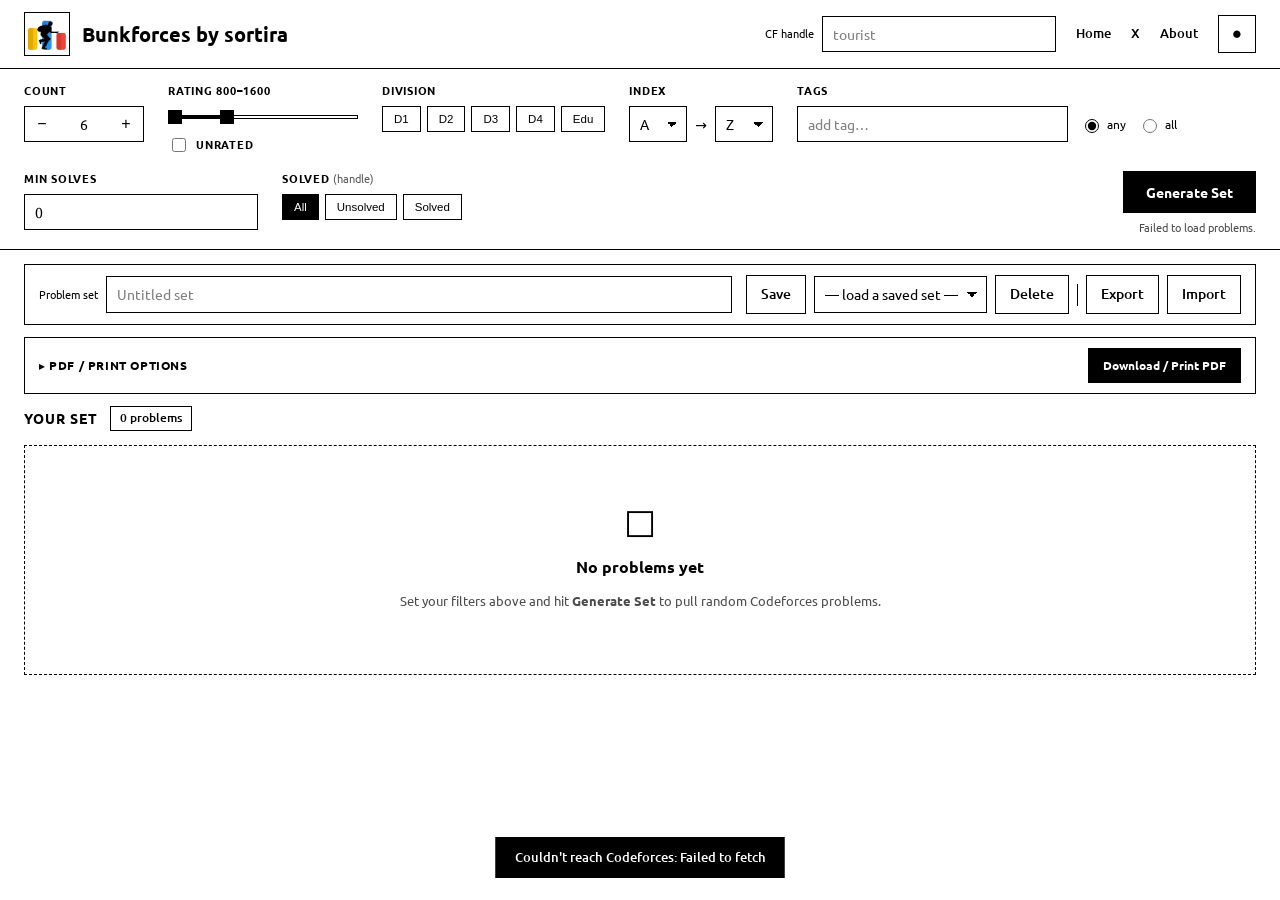
==== index.html @ 7e38a51a "v1" ====
<!doctype html>
<html lang="en" data-theme="light">
<head>
  <meta charset="utf-8" />
  <meta name="viewport" content="width=device-width, initial-scale=1" />
  <title>Bunkforces by sortira</title>
  <link rel="icon" type="image/png" href="bunkforces%20logo.png" />
  <link rel="preconnect" href="https://codeforces.com" />
  <link rel="stylesheet" href="css/style.css" />
  <link rel="stylesheet" href="css/print.css" media="print" />
</head>
<body>
  <!-- ===================== APP HEADER ===================== -->
  <header class="topbar">
    <div class="brand">
      <img class="brand-logo" src="bunkforces%20logo.png" alt="Bunkforces logo" />
      <div class="brand-text">
        <h1>Bunkforces by sortira</h1>
      </div>
    </div>
    <div class="topbar-actions">
      <div class="field inline">
        <label for="handle">CF handle</label>
        <input id="handle" type="text" placeholder="tourist" autocomplete="off" spellcheck="false" />
      </div>
      <nav class="nav-links">
        <a class="nav-link" href="https://aritro.is-a.dev" target="_blank" rel="noopener">Home</a>
        <a class="nav-link" href="https://x.com/silicognition" target="_blank" rel="noopener">X</a>
        <a class="nav-link" href="about.html">About</a>
      </nav>
      <button id="themeToggle" class="icon-btn" title="Toggle dark mode" aria-label="Toggle dark mode">&#9680;</button>
    </div>
  </header>

  <!-- ===================== FILTERS (always visible, on top) ===================== -->
  <section class="filters-bar" aria-label="Filters">
    <div class="filter-block">
      <label>Count</label>
      <div class="stepper">
        <button type="button" data-step="-1" data-target="count" class="step-btn">&minus;</button>
        <input id="count" type="number" min="1" max="50" value="6" />
        <button type="button" data-step="1" data-target="count" class="step-btn">+</button>
      </div>
    </div>

    <div class="filter-block rating-block">
      <label>Rating <span id="ratingMinLabel">800</span>&ndash;<span id="ratingMaxLabel">1600</span></label>
      <div class="dual-range">
        <div class="dual-track"><div class="dual-fill" id="ratingFill"></div></div>
        <input type="range" id="ratingMin" min="800" max="3500" step="100" value="800" />
        <input type="range" id="ratingMax" min="800" max="3500" step="100" value="1600" />
      </div>
      <label class="checkline"><input type="checkbox" id="includeUnrated" /> <span>unrated</span></label>
    </div>

    <div class="filter-block">
      <label>Division</label>
      <div class="chip-group" id="divisions">
        <button type="button" class="filter-chip" data-div="1">D1</button>
        <button type="button" class="filter-chip" data-div="2">D2</button>
        <button type="button" class="filter-chip" data-div="3">D3</button>
        <button type="button" class="filter-chip" data-div="4">D4</button>
        <button type="button" class="filter-chip" data-div="edu">Edu</button>
      </div>
    </div>

    <div class="filter-block">
      <label>Index</label>
      <div class="index-range">
        <select id="indexMin"></select>
        <span>&rarr;</span>
        <select id="indexMax"></select>
      </div>
    </div>

    <div class="filter-block tag-block">
      <label>Tags</label>
      <div class="tag-row">
        <div class="tag-input-wrap">
          <input id="tagSearch" type="text" placeholder="add tag&hellip;" autocomplete="off" />
          <div class="tag-dropdown" id="tagDropdown" hidden></div>
        </div>
        <div class="tag-mode">
          <label class="radio"><input type="radio" name="tagMode" value="any" checked /> any</label>
          <label class="radio"><input type="radio" name="tagMode" value="all" /> all</label>
        </div>
      </div>
      <div class="tag-selected" id="selectedTags"></div>
    </div>

    <div class="filter-block">
      <label for="minSolved">Min solves</label>
      <input id="minSolved" type="number" min="0" step="100" value="0" />
    </div>

    <div class="filter-block">
      <label>Solved <span class="muted" id="solvedHint">(handle)</span></label>
      <div class="chip-group" id="solvedFilter">
        <button type="button" class="filter-chip active" data-solved="all">All</button>
        <button type="button" class="filter-chip" data-solved="unsolved">Unsolved</button>
        <button type="button" class="filter-chip" data-solved="solved">Solved</button>
      </div>
    </div>

    <div class="filter-block generate-block">
      <button id="generate" class="btn-primary">Generate Set</button>
      <p class="dataset-status" id="datasetStatus">Loading&hellip;</p>
    </div>
  </section>

  <!-- ===================== WORKSPACE ===================== -->
  <section class="workspace">
    <div class="ws-tools">
      <!-- Session + export toolbar -->
      <div class="toolbar">
        <div class="field inline grow">
          <label for="sessionName">Problem set</label>
          <input id="sessionName" type="text" placeholder="Untitled set" />
        </div>
        <div class="toolbar-btns">
          <button id="saveSession" class="btn" title="Save this set">Save</button>
          <select id="sessionList" title="Load a saved set"></select>
          <button id="deleteSession" class="btn" title="Delete saved set">Delete</button>
          <span class="divider"></span>
          <button id="exportJson" class="btn" title="Export notes & sets as JSON">Export</button>
          <button id="importJson" class="btn" title="Import JSON">Import</button>
          <input type="file" id="importFile" accept="application/json" hidden />
        </div>
      </div>

      <!-- PDF options -->
      <details class="pdf-panel" id="pdfPanel">
        <summary>
          <span>PDF / Print options</span>
          <button id="downloadPdf" class="btn-primary">Download / Print PDF</button>
        </summary>
        <div class="pdf-options">
          <div class="field">
            <label for="pdfFont">Font size</label>
            <select id="pdfFont">
              <option value="8">8 pt (tiny)</option>
              <option value="9">9 pt</option>
              <option value="10" selected>10 pt</option>
              <option value="11">11 pt</option>
              <option value="12">12 pt</option>
            </select>
          </div>
          <div class="field">
            <label for="pdfMargin">Margins</label>
            <select id="pdfMargin">
              <option value="8">Narrow</option>
              <option value="12" selected>Normal</option>
              <option value="20">Wide</option>
            </select>
          </div>
          <div class="field">
            <label for="pdfMode">Content</label>
            <select id="pdfMode">
              <option value="header">Header only (name, rating, tags, QR)</option>
              <option value="full" selected>Full statement (needs backend)</option>
            </select>
          </div>
          <div class="field">
            <label for="pdfScratch">Scratch space</label>
            <select id="pdfScratch">
              <option value="none">None</option>
              <option value="dots" selected>Dotted grid</option>
              <option value="lines">Ruled lines</option>
              <option value="blank">Blank</option>
            </select>
          </div>
          <div class="field">
            <label for="pdfScratchLines">Scratch height</label>
            <select id="pdfScratchLines">
              <option value="0">None</option>
              <option value="4">Small</option>
              <option value="8" selected>Medium</option>
              <option value="14">Large</option>
            </select>
          </div>
          <label class="checkline"><input type="checkbox" id="pdfQr" checked /> <span>Include QR codes</span></label>
          <label class="checkline"><input type="checkbox" id="pdfExamples" checked /> <span>Include sample tests</span></label>
        </div>
      </details>

      <div class="set-header">
        <h2 id="setTitle">Your set</h2>
        <span class="count-badge" id="setCount">0 problems</span>
      </div>
    </div>

    <!-- Only this area scrolls -->
    <div class="ws-scroll">
      <div id="problemList" class="problem-list"></div>
      <div id="emptyState" class="empty-state">
        <div class="empty-icon">&#9633;</div>
        <h3>No problems yet</h3>
        <p>Set your filters above and hit <strong>Generate Set</strong> to pull random Codeforces problems.</p>
      </div>
    </div>
  </section>

  <!-- Toast -->
  <div id="toast" class="toast" role="status" aria-live="polite"></div>

  <!-- Print container (populated on demand) -->
  <div id="printRoot" aria-hidden="true"></div>

  <script src="js/qrcode.js"></script>
  <script src="js/cf.js"></script>
  <script src="js/storage.js"></script>
  <script src="js/pdf.js"></script>
  <script src="js/app.js"></script>
</body>
</html>
---- css/style.css ----
/* ==========================================================================
   Bunkforces — Monochrome stylesheet
   Two colours only (black + white, inverted for dark mode). Square corners,
   hairline borders, Ubuntu / Nerd Font typeface. Filters live on top and are
   always fully visible; only the problem list scrolls.
   ========================================================================== */

@font-face { font-family: "Ubuntu"; src: url("../fonts/ubuntu-400.woff2") format("woff2"); font-weight: 400; font-display: swap; }
@font-face { font-family: "Ubuntu"; src: url("../fonts/ubuntu-500.woff2") format("woff2"); font-weight: 500; font-display: swap; }
@font-face { font-family: "Ubuntu"; src: url("../fonts/ubuntu-700.woff2") format("woff2"); font-weight: 700; font-display: swap; }

:root {
  --bg: #ffffff;
  --fg: #000000;
  --font: "Ubuntu Nerd Font", "UbuntuMono Nerd Font", "Ubuntu", ui-sans-serif, system-ui, sans-serif;
}
:root[data-theme="dark"] {
  --bg: #000000;
  --fg: #ffffff;
}

* { box-sizing: border-box; border-radius: 0 !important; }

html, body { height: 100%; }
body {
  margin: 0; display: flex; flex-direction: column; height: 100vh; overflow: hidden;
  background: var(--bg); color: var(--fg);
  font-family: var(--font); font-size: 14px; line-height: 1.45;
}

h1, h2, h3 { margin: 0; font-weight: 700; }
.muted { font-weight: 400; text-transform: none; letter-spacing: 0; opacity: .65; }
a { color: var(--fg); }

/* ==========================================================================
   Top bar
   ========================================================================== */
.topbar {
  flex: none; display: flex; align-items: center; justify-content: space-between;
  gap: 20px; padding: 12px 24px; border-bottom: 1px solid var(--fg);
}
.brand { display: flex; align-items: center; gap: 12px; }
.brand-mark {
  width: 40px; height: 40px; display: grid; place-items: center; flex: none;
  font-weight: 700; font-size: 15px; background: var(--fg); color: var(--bg);
}
.brand-text h1 { font-size: 20px; }
.tagline { margin: 1px 0 0; font-size: 11.5px; opacity: .7; }

.topbar-actions { display: flex; align-items: center; gap: 16px; }
.nav-links { display: flex; align-items: center; gap: 12px; }
.nav-link { font-size: 13px; font-weight: 500; text-decoration: none; padding: 6px 4px; border-bottom: 2px solid transparent; white-space: nowrap; }
.nav-link:hover { border-bottom-color: var(--fg); }
.brand-logo {
  height: 44px; width: auto; display: block; flex: none;
  background: #fff; border: 1px solid var(--fg); padding: 3px;
}

.icon-btn {
  width: 38px; height: 38px; display: grid; place-items: center; font-size: 17px;
  cursor: pointer; color: var(--fg); background: var(--bg); border: 1px solid var(--fg);
}
.icon-btn:hover { background: var(--fg); color: var(--bg); }

/* ==========================================================================
   Fields / inputs (shared)
   ========================================================================== */
label { font-size: 11px; }
.filter-block > label,
.panel-title,
.set-header h2 { text-transform: uppercase; letter-spacing: .07em; }

input[type="text"], input[type="number"], select, textarea {
  width: 100%; font: inherit; color: var(--fg);
  background: var(--bg); border: 1px solid var(--fg); outline: none;
  padding: 7px 10px;
}
input:focus, select:focus, textarea:focus { box-shadow: inset 0 0 0 1px var(--fg); }
input::placeholder, textarea::placeholder { color: var(--fg); opacity: .5; }
select {
  cursor: pointer; appearance: none; padding-right: 28px;
  background-image: linear-gradient(45deg, transparent 50%, var(--fg) 50%),
                    linear-gradient(135deg, var(--fg) 50%, transparent 50%);
  background-position: calc(100% - 14px) center, calc(100% - 9px) center;
  background-size: 5px 5px, 5px 5px; background-repeat: no-repeat;
}
input[type="number"]::-webkit-outer-spin-button,
input[type="number"]::-webkit-inner-spin-button { -webkit-appearance: none; margin: 0; }
input[type="number"] { -moz-appearance: textfield; }

.checkline { display: flex; align-items: center; gap: 7px; font-size: 11.5px; cursor: pointer; }
.checkline input, .radio input { accent-color: var(--fg); width: 14px; height: 14px; cursor: pointer; }
.radio { display: inline-flex; align-items: center; gap: 5px; font-size: 11.5px; cursor: pointer; }

.field.inline { display: flex; align-items: center; gap: 8px; }
.field.inline > label { white-space: nowrap; }
.field.grow { flex: 1; }

/* Stepper */
.stepper { display: flex; align-items: center; border: 1px solid var(--fg); width: 120px; }
.stepper input { text-align: center; border: none; }
.stepper input:focus { box-shadow: none; }
.step-btn {
  border: none; background: var(--bg); color: var(--fg);
  font-size: 16px; width: 34px; height: 34px; cursor: pointer; flex: none;
}
.step-btn:hover { background: var(--fg); color: var(--bg); }

/* ==========================================================================
   Filters bar (on top, always visible)
   ========================================================================== */
.filters-bar {
  flex: none; display: flex; flex-wrap: wrap; align-items: flex-start;
  gap: 16px 24px; padding: 14px 24px; border-bottom: 1px solid var(--fg);
}
.filter-block { display: flex; flex-direction: column; gap: 7px; }
.filter-block > label { font-size: 11px; font-weight: 700; }
.rating-block { width: 190px; }
.tag-block { flex: 1 1 240px; min-width: 230px; max-width: 380px; }
.generate-block { margin-left: auto; align-items: flex-end; justify-content: flex-end; align-self: stretch; }
.generate-block .dataset-status { font-size: 10.5px; opacity: .7; margin: 0; }

/* Dual range slider (square thumbs) */
.range-values { display: none; }
.dual-range { position: relative; height: 22px; width: 100%; }
.dual-track { position: absolute; top: 9px; left: 0; right: 0; height: 4px; border: 1px solid var(--fg); }
.dual-fill { position: absolute; top: 0; bottom: 0; background: var(--fg); }
.dual-range input[type="range"] {
  position: absolute; top: 0; left: 0; width: 100%; height: 22px; margin: 0;
  background: none; pointer-events: none; -webkit-appearance: none; appearance: none;
}
.dual-range input[type="range"]::-webkit-slider-thumb {
  -webkit-appearance: none; pointer-events: auto; width: 14px; height: 14px;
  background: var(--fg); border: 1px solid var(--fg); cursor: grab;
}
.dual-range input[type="range"]::-moz-range-thumb {
  pointer-events: auto; width: 14px; height: 14px; background: var(--fg); border: 1px solid var(--fg); cursor: grab;
}

/* Index range */
.index-range { display: flex; align-items: center; gap: 8px; }
.index-range select { width: 58px; }

/* ==========================================================================
   Chips / chip groups
   ========================================================================== */
.chip-group { display: flex; flex-wrap: wrap; gap: 6px; }
.filter-chip {
  cursor: pointer; color: var(--fg); background: var(--bg); border: 1px solid var(--fg);
  padding: 6px 11px; font-size: 11.5px; font-weight: 500;
}
.filter-chip:hover { background: var(--fg); color: var(--bg); }
.filter-chip.active { background: var(--fg); color: var(--bg); }

/* Tags: input + dropdown popover + selected chips */
.tag-row { display: flex; gap: 12px; align-items: center; }
.tag-input-wrap { position: relative; flex: 1; min-width: 120px; }
.tag-dropdown {
  position: absolute; top: calc(100% + 3px); left: 0; z-index: 60;
  width: 240px; max-height: 260px; overflow-y: auto;
  background: var(--bg); border: 1px solid var(--fg);
}
.tag-dropdown .tag-opt {
  display: block; width: 100%; text-align: left; cursor: pointer;
  border: none; border-bottom: 1px solid var(--fg);
  background: var(--bg); color: var(--fg); padding: 6px 10px; font: inherit; font-size: 12px;
}
.tag-dropdown .tag-opt:last-child { border-bottom: none; }
.tag-dropdown .tag-opt:hover, .tag-dropdown .tag-opt.hl { background: var(--fg); color: var(--bg); }
.tag-dropdown .tag-empty { padding: 8px 10px; font-size: 12px; opacity: .6; }
.tag-mode { display: flex; gap: 12px; flex: none; }

.tag-selected { display: flex; flex-wrap: wrap; gap: 6px; }
.tag-selected:empty { display: none; }
.tag-selected .tag-chip {
  display: inline-flex; align-items: center; gap: 6px; cursor: default;
  background: var(--fg); color: var(--bg); border: 1px solid var(--fg);
  padding: 4px 6px 4px 10px; font-size: 11.5px; font-weight: 500;
}
.tag-selected .tag-chip .x { cursor: pointer; font-weight: 700; padding: 0 3px; }
.tag-selected .tag-chip .x:hover { outline: 1px solid var(--bg); }

/* ==========================================================================
   Buttons
   ========================================================================== */
.btn, .btn-primary {
  cursor: pointer; font: inherit; font-weight: 500;
  color: var(--fg); background: var(--bg); border: 1px solid var(--fg); padding: 8px 14px;
}
.btn:hover { background: var(--fg); color: var(--bg); }
.btn-primary { color: var(--bg); background: var(--fg); font-weight: 700; }
.btn-primary:hover { color: var(--fg); background: var(--bg); }
#generate { padding: 10px 22px; font-size: 14px; }

.dataset-status { font-size: 11px; }

/* ==========================================================================
   Workspace: only .ws-scroll scrolls
   ========================================================================== */
.workspace { flex: 1; display: flex; flex-direction: column; min-height: 0; }
.ws-tools { flex: none; padding: 14px 24px 0; display: flex; flex-direction: column; gap: 12px; }
.ws-scroll { flex: 1; overflow-y: auto; padding: 14px 24px 28px; }

.toolbar { display: flex; align-items: center; gap: 14px; flex-wrap: wrap; border: 1px solid var(--fg); padding: 10px 14px; }
.toolbar-btns { display: flex; align-items: center; gap: 8px; flex-wrap: wrap; }
.toolbar .divider { width: 1px; height: 22px; background: var(--fg); }
.toolbar select { width: auto; min-width: 150px; }

.pdf-panel { border: 1px solid var(--fg); padding: 0 14px; }
.pdf-panel summary {
  display: flex; align-items: center; justify-content: space-between; gap: 12px;
  padding: 10px 0; cursor: pointer; font-weight: 700; list-style: none;
  text-transform: uppercase; letter-spacing: .05em; font-size: 12px;
}
.pdf-panel summary::-webkit-details-marker { display: none; }
.pdf-panel summary > span:first-child::before { content: "\25B8  "; }
.pdf-panel[open] summary > span:first-child::before { content: "\25BE  "; }
.pdf-panel summary .btn-primary { text-transform: none; letter-spacing: 0; }
.pdf-options {
  display: grid; grid-template-columns: repeat(auto-fit, minmax(180px, 1fr));
  gap: 14px; padding: 12px 0 18px; border-top: 1px solid var(--fg);
}
.pdf-options .field { display: flex; flex-direction: column; gap: 6px; }
.pdf-options .field > label { font-size: 11px; text-transform: uppercase; letter-spacing: .05em; }

.set-header { display: flex; align-items: center; gap: 12px; }
.set-header h2 { font-size: 14px; }
.count-badge { font-size: 11.5px; border: 1px solid var(--fg); padding: 3px 9px; font-weight: 500; }

/* ==========================================================================
   Problem cards
   ========================================================================== */
.problem-list { display: flex; flex-direction: column; gap: 16px; }
.problem-card { border: 1px solid var(--fg); padding: 16px 18px; }
.pc-top { display: flex; align-items: flex-start; justify-content: space-between; gap: 14px; }
.pc-title { display: flex; align-items: baseline; gap: 8px; flex-wrap: wrap; }
.pc-index { font-weight: 700; font-size: 16px; }
.pc-name { font-size: 15px; font-weight: 700; }
.pc-name a { color: var(--fg); text-decoration: none; }
.pc-name a:hover { text-decoration: underline; }

.pc-meta { display: flex; flex-wrap: wrap; gap: 6px; margin-top: 10px; }
.pc-meta .chip { border: 1px solid var(--fg); padding: 3px 9px; font-size: 11px; }
.pc-meta .chip.rating, .pc-meta .chip.solved-badge { background: var(--fg); color: var(--bg); font-weight: 700; }

.pc-actions { display: flex; gap: 8px; flex: none; }
.pc-actions .icon-btn { width: 32px; height: 32px; font-size: 15px; }

.pc-body { margin-top: 14px; display: grid; grid-template-columns: 1fr auto; gap: 16px; align-items: start; }
.pc-notes-wrap { display: flex; flex-direction: column; gap: 9px; min-width: 0; }
.pc-status { display: flex; gap: 6px; flex-wrap: wrap; }
.status-chip {
  cursor: pointer; font: inherit; font-size: 11px; font-weight: 500; padding: 5px 10px;
  color: var(--fg); background: var(--bg); border: 1px solid var(--fg);
}
.status-chip:hover { background: var(--fg); color: var(--bg); }
.status-chip.active { background: var(--fg); color: var(--bg); }

.pc-notes { width: 100%; min-height: 60px; resize: vertical; font-size: 12.5px; }
.pc-qr {
  width: 92px; height: 92px; flex: none; display: grid; place-items: center; padding: 6px;
  border: 1px solid var(--fg); background: #fff;
}
.pc-qr img, .pc-qr canvas { width: 100%; height: 100%; }
@media (max-width: 560px) { .pc-body { grid-template-columns: 1fr; } .pc-qr { justify-self: start; } }

/* Empty state */
.empty-state { text-align: center; padding: 50px 30px; border: 1px dashed var(--fg); }
.empty-state .empty-icon { font-size: 34px; margin-bottom: 10px; }
.empty-state h3 { margin-bottom: 6px; }
.empty-state p { opacity: .7; font-size: 13px; }

/* ==========================================================================
   Toast
   ========================================================================== */
.toast {
  position: fixed; bottom: 22px; left: 50%; transform: translateX(-50%) translateY(14px);
  padding: 10px 18px; background: var(--fg); color: var(--bg); border: 1px solid var(--fg);
  font-weight: 500; font-size: 13px; opacity: 0; pointer-events: none;
  transition: opacity .18s, transform .18s; z-index: 100; max-width: 80vw;
}
.toast.show { opacity: 1; transform: translateX(-50%) translateY(0); }

.pc-loading { font-size: 12.5px; font-style: italic; opacity: .7; margin-top: 10px; }
#printRoot { display: none; }
.btn-primary.busy { opacity: .55; pointer-events: none; }

/* ==========================================================================
   About page (separate, normal scrolling)
   ========================================================================== */
body.about-page { height: auto; min-height: 100vh; overflow: auto; display: block; }
.about-wrap { max-width: 760px; margin: 0 auto; padding: 40px 24px 64px; }
.about-wrap h2 { font-size: 12px; text-transform: uppercase; letter-spacing: .08em; margin: 28px 0 10px; }
.about-wrap h2:first-child { margin-top: 0; }
.about-wrap p { margin: 0 0 12px; font-size: 14px; }
.about-wrap ul { margin: 0 0 12px; padding-left: 18px; }
.about-wrap li { margin: 6px 0; font-size: 14px; }
.about-wrap a { text-decoration: underline; }
.about-credit { border: 1px solid var(--fg); padding: 14px 16px; margin-top: 28px; font-weight: 700; }

/* ==========================================================================
   Mobile — the app shell stops being a fixed 100vh viewport and the whole
   page scrolls naturally (filters would otherwise eat the small screen).
   ========================================================================== */
@media (max-width: 760px) {
  body { height: auto; min-height: 100vh; overflow: auto; }
  .workspace { flex: none; }
  .ws-scroll { overflow: visible; flex: none; }

  .topbar { flex-wrap: wrap; padding: 12px 16px; gap: 10px 12px; }
  .topbar-actions { flex-wrap: wrap; gap: 10px 12px; }
  .brand-logo { height: 36px; }

  .filters-bar { padding: 12px 16px; gap: 14px 16px; }
  .filter-block { flex: 1 1 130px; }
  .rating-block, .tag-block { flex-basis: 100%; width: 100%; max-width: none; }
  .generate-block { margin-left: 0; width: 100%; align-items: stretch; }
  .generate-block .btn-primary, #generate { width: 100%; text-align: center; }

  .ws-tools { padding: 12px 16px 0; }
  .ws-scroll { padding: 12px 16px 32px; }
  .toolbar { flex-direction: column; align-items: stretch; }
  .toolbar .field.inline { flex-direction: column; align-items: stretch; }
  .toolbar-btns { justify-content: space-between; }
  .toolbar select { min-width: 0; flex: 1; }
  .pdf-panel summary { flex-wrap: wrap; gap: 8px; }

  .pc-top { flex-wrap: wrap; }
  .pc-body { grid-template-columns: 1fr; }
  .pc-qr { justify-self: start; }
}

/* thin square scrollbar */
.ws-scroll::-webkit-scrollbar, .tag-dropdown::-webkit-scrollbar { width: 10px; }
.ws-scroll::-webkit-scrollbar-thumb, .tag-dropdown::-webkit-scrollbar-thumb { background: var(--fg); }
.ws-scroll::-webkit-scrollbar-track, .tag-dropdown::-webkit-scrollbar-track { background: var(--bg); border-left: 1px solid var(--fg); }
---- css/print.css ----
/* ==========================================================================
   Bunkforces — Print / PDF stylesheet
   Applied only when printing. Clean, high-contrast, black & white.
   The screen UI is hidden; #printRoot is shown. Single column, Ubuntu font,
   per-page footer via <tfoot>.
   ========================================================================== */

@page {
  size: A4;
  margin: var(--print-margin, 12mm);
}

body {
  background: #fff !important;
  color: #000 !important;
}

/* Hide the interactive app while printing */
.topbar, .filters-bar, .workspace, .toast { display: none !important; }

#printRoot {
  display: block !important;
  color: #000;
  font-family: "Ubuntu", "Ubuntu Nerd Font", ui-sans-serif, Arial, sans-serif;
}

/* Single column — no multi-column overflow. */
.print-doc {
  font-size: var(--print-font, 10pt);
  line-height: 1.42;
  overflow-wrap: break-word; word-break: break-word;
}

/* Footer repeated on every printed page via <tfoot> (table-footer-group is
   reprinted at the bottom of each page and reserves its own space). */
.print-wrap { width: 100%; border-collapse: collapse; }
.print-wrap > tfoot { display: table-footer-group; }
.print-wrap > tbody > tr > td, .print-wrap > tfoot > tr > td { padding: 0; }
.print-footer {
  text-align: center;
  font-size: 8pt; color: #000;
  border-top: 1px solid #000;
  padding-top: 4px; margin-top: 8px;
}

.print-title {
  text-align: center;
  border-bottom: 2px solid #000;
  padding-bottom: 6px;
  margin-bottom: 12px;
}
.print-title .pp-logo { height: 46px; width: auto; display: block; margin: 0 auto 6px; }
.print-title h1 { font-size: 1.6em; margin: 0; }
.print-title .sub { font-size: 0.85em; color: #000; }

.print-problem { margin-bottom: 10px; padding-bottom: 8px; }
.print-problem.no-break { break-inside: avoid; }

.pp-head {
  display: flex; align-items: flex-start; justify-content: space-between; gap: 8px;
  border-bottom: 1px solid #000; padding-bottom: 4px; margin-bottom: 6px;
}
.pp-headline { flex: 1; }
.pp-num { font-weight: 700; font-size: 1.05em; }
.pp-num .idx { text-transform: uppercase; }
.pp-meta { font-size: 0.72em; color: #000; margin-top: 2px; }
.pp-meta .sep { margin: 0 5px; }
.pp-url { font-size: 0.7em; color: #000; word-break: break-all; font-family: monospace; }

.pp-qr { flex: none; width: 64px; height: 64px; }
.pp-qr img, .pp-qr canvas { width: 100%; height: 100%; image-rendering: pixelated; }

.pp-statement { margin: 6px 0; max-width: 100%; }
.pp-statement p { margin: 4px 0; }
.pp-statement img { max-width: 100%; height: auto; }

.pp-section-title { font-weight: 700; font-size: 0.85em; margin: 6px 0 2px; }
.pp-io { margin: 4px 0; max-width: 100%; }
.pp-examples { break-inside: avoid; }
.pp-examples table {
  width: 100%; border-collapse: collapse; font-family: "Consolas", monospace; font-size: 0.8em;
}
.pp-examples th {
  text-align: left; border: 1px solid #000; padding: 2px 5px;
  background: #000; color: #fff; font-size: 0.9em;
}
.pp-examples td {
  border: 1px solid #000; padding: 3px 5px; vertical-align: top; white-space: pre-wrap;
}

.pp-unavailable {
  font-size: 0.8em; font-style: italic; color: #000;
  border: 1px dashed #000; padding: 6px; margin: 6px 0;
}

/* Scratch space — black dot-grid / graph-paper guides (two-colour). */
.pp-scratch { margin-top: 6px; break-inside: avoid; min-height: var(--scratch-h, 8em); }
.pp-scratch.dots {
  background-image: radial-gradient(#000 0.5px, transparent 0.5px);
  background-size: 5mm 5mm; border: 1px solid #000;
}
.pp-scratch.lines {
  background-image: repeating-linear-gradient(#fff, #fff 5.7mm, #000 5.7mm, #000 6mm);
  border: 1px solid #000;
}
.pp-scratch.blank { border: 1px solid #000; }

/* Math via MathJax renders inline; keep it from overflowing the page. */
mjx-container { display: inline; max-width: 100%; }
mjx-container[display="true"] { display: block; max-width: 100%; overflow: hidden; }
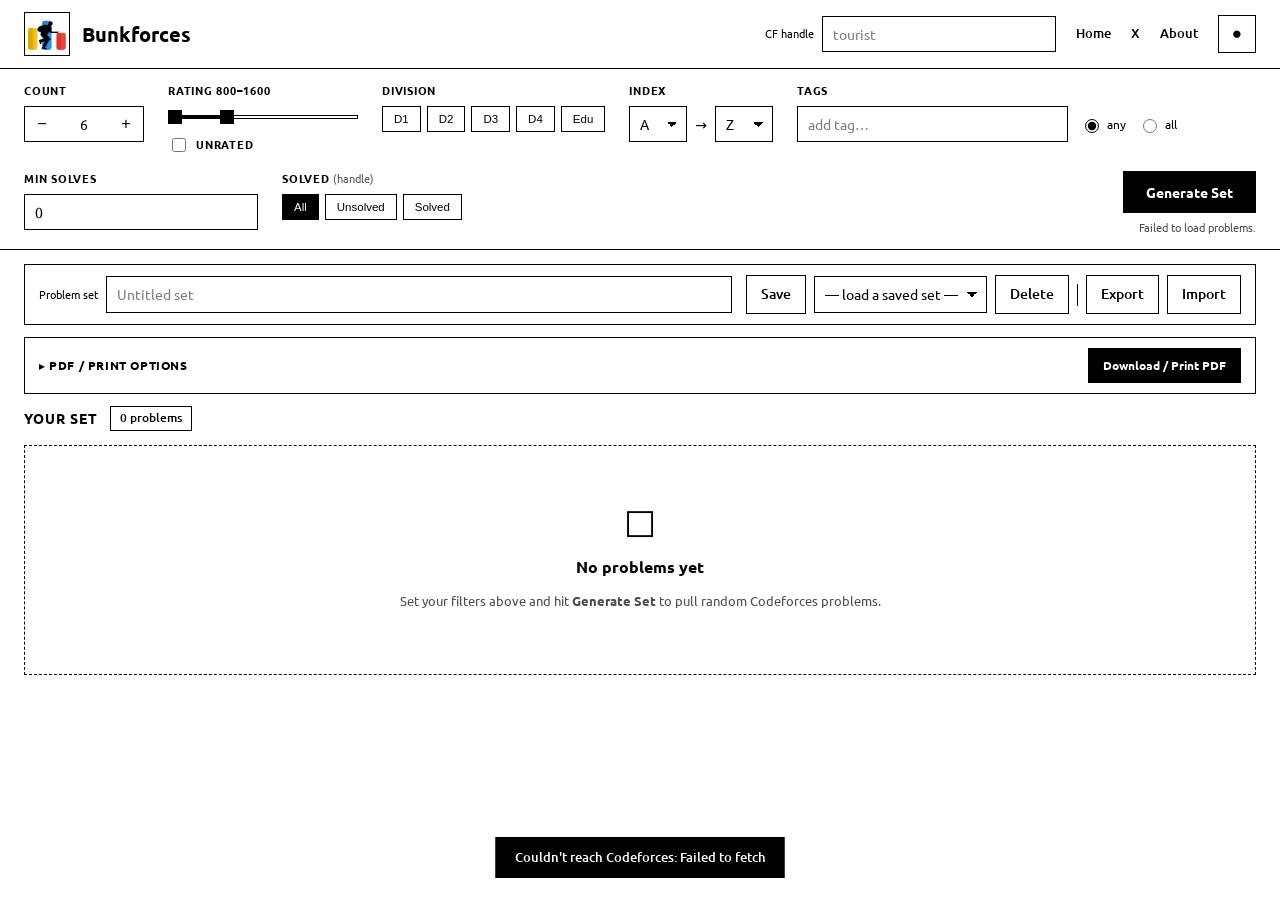
==== commit 6d5632cd: "tiny change" ====
--- a/index.html
+++ b/index.html
@@ -15,7 +15,7 @@
     <div class="brand">
       <img class="brand-logo" src="bunkforces%20logo.png" alt="Bunkforces logo" />
       <div class="brand-text">
-        <h1>Bunkforces by sortira</h1>
+        <h1>Bunkforces</h1>
       </div>
     </div>
     <div class="topbar-actions">
